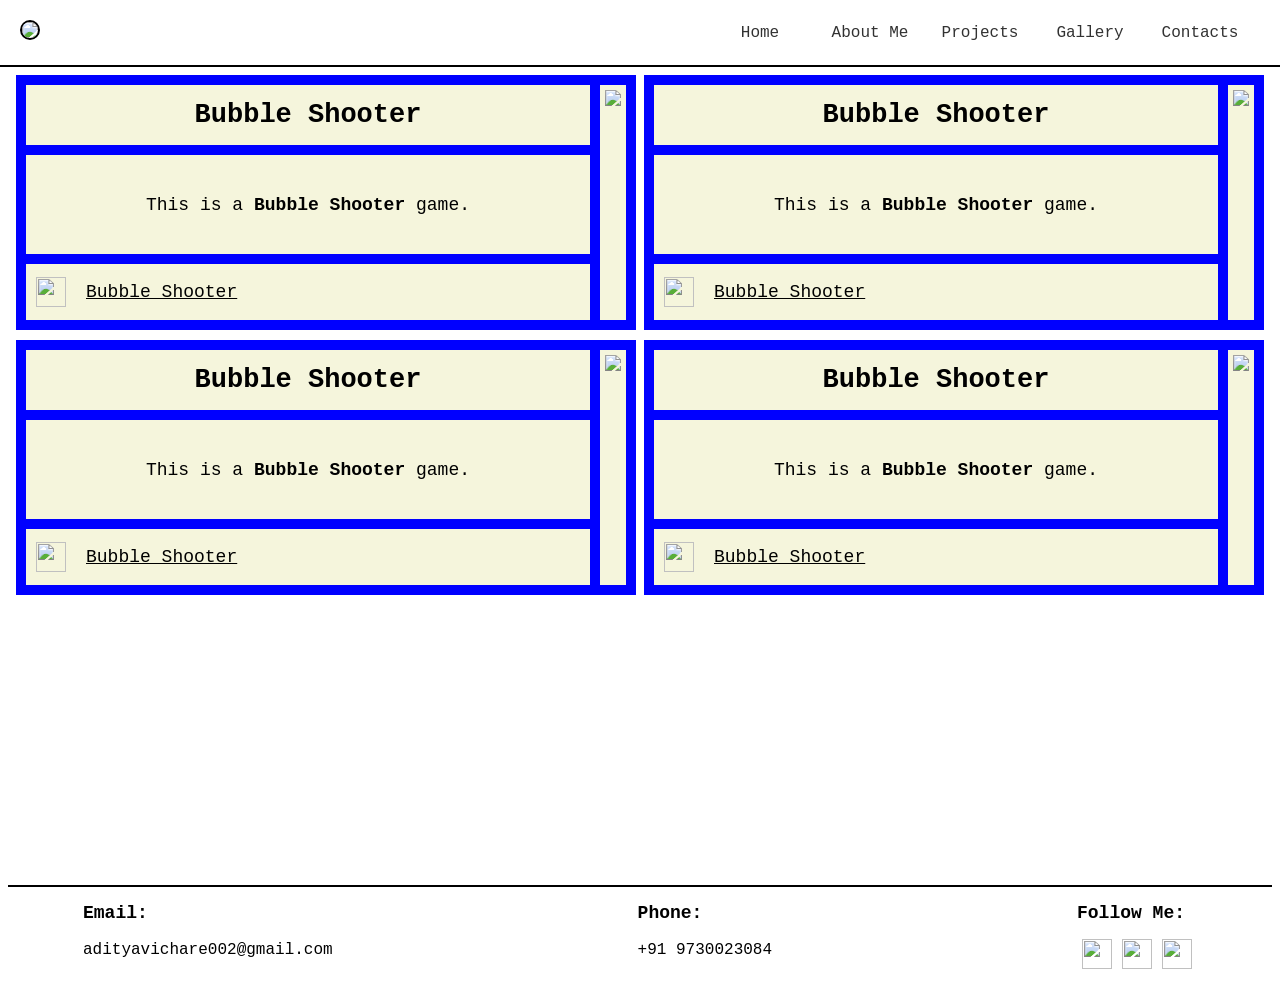
==== projects.html @ f6e5afac "Add files via upload" ====
<!DOCTYPE html>
<html>

<head>
<!-- <link rel="favicon" href="./Images/profile.png" type="image/x-icon"> -->

<link rel="stylesheet" type="text/css" href="menue_css.css">

<style>

.MasterDiv {
  display: flex;
  justify-content: space-evenly;
  flex-wrap: wrap;
  box-sizing: border-box;
  width:100%;
  overflow:auto;
}
</style>

<title>Aditya Anil Vichare</title>

</head>

<body style="background-color:#ffffff; font-family:'Open Sans', 'Courier New', monospace;">

<div class="menue" style="display: flex; justify-content: space-between;">
  <a href="./index.html" style="margin-left: 20px; margin-right: 10px;"><img src="./Images/profile.png" style="height: 50px; border-radius: 100px; border: solid black 2px;"></a>
  <div style="display: flex; justify-content: end; margin: 0px 25px;">
  <a href="./index.html">Home</a>
  <a href="./about_me.html">About Me</a>
  <a href="./projects.html">Projects</a>
  <a href="./gallery.html">Gallery</a>
  <a href="./contacts.html">Contacts</a>
  </div>
</div>

<div class="MasterDiv" style="width: 100%;">
    <div style="width: 600px; text-align: left; margin-bottom: 10px; padding: 10px 10px; font-size: large; display: flex; flex-direction: row; background-color: blue;">
      <div style="margin: 0px;  display: flex;  flex-direction: column; flex: 1;">
        <h2 style="padding: 15px; margin: 0px 10px 10px 0px; background-color: beige; text-align: center;">
        Bubble Shooter
        </h2>
        <div style="padding: 10px; margin:  0px 10px 10px 0px; background-color: beige; flex: 1; display: flex; flex-direction: column; justify-content: space-around;">
          <p style="margin: 10px; text-align: center;">This is a <b>Bubble Shooter</b> game.</p>
        </div>

        <div style="background-color: beige; margin: 0px 10px 0px 0px; place-items: center;">
          <a href="https://github.com/Aditya-Anil-Vichare/Bubble-Shooter" target="_blank" style="color: black; display: flex; align-items: center;">
            <img src="./Images/Icons/GitHub_Invertocat_Black.png" style="width: 30px; height: 30px; margin: 0px 10px;">
            <p style="margin-left: 10px; margin-right: 10px;">
              Bubble Shooter
            </p>
          </a>
        </div>
      </div>        
      <img src="./Images/projects/bblshooter.png" style="height: 225px; background-color: beige; padding: 5px; margin: 0px;">
    </div>
    <div style="width: 600px; text-align: left; margin-bottom: 10px; padding: 10px 10px; font-size: large; display: flex; flex-direction: row; background-color: blue;">
      <div style="margin: 0px;  display: flex;  flex-direction: column; flex: 1;">
        <h2 style="padding: 15px; margin: 0px 10px 10px 0px; background-color: beige; text-align: center;">
        Bubble Shooter
        </h2>
        <div style="padding: 10px; margin:  0px 10px 10px 0px; background-color: beige; flex: 1; display: flex; flex-direction: column; justify-content: space-around;">
          <p style="margin: 10px; text-align: center;">This is a <b>Bubble Shooter</b> game.</p>
        </div>

        <div style="background-color: beige; margin: 0px 10px 0px 0px; place-items: center;">
          <a href="https://github.com/Aditya-Anil-Vichare/Bubble-Shooter" target="_blank" style="color: black; display: flex; align-items: center;">
            <img src="./Images/Icons/GitHub_Invertocat_Black.png" style="width: 30px; height: 30px; margin: 0px 10px;">
            <p style="margin-left: 10px; margin-right: 10px;">
              Bubble Shooter
            </p>
          </a>
        </div>
      </div>        
      <img src="./Images/projects/bblshooter.png" style="height: 225px; background-color: beige; padding: 5px; margin: 0px;">
    </div>
    <div style="width: 600px; text-align: left; margin-bottom: 10px; padding: 10px 10px; font-size: large; display: flex; flex-direction: row; background-color: blue;">
      <div style="margin: 0px;  display: flex;  flex-direction: column; flex: 1;">
        <h2 style="padding: 15px; margin: 0px 10px 10px 0px; background-color: beige; text-align: center;">
        Bubble Shooter
        </h2>
        <div style="padding: 10px; margin:  0px 10px 10px 0px; background-color: beige; flex: 1; display: flex; flex-direction: column; justify-content: space-around;">
          <p style="margin: 10px; text-align: center;">This is a <b>Bubble Shooter</b> game.</p>
        </div>

        <div style="background-color: beige; margin: 0px 10px 0px 0px; place-items: center;">
          <a href="https://github.com/Aditya-Anil-Vichare/Bubble-Shooter" target="_blank" style="color: black; display: flex; align-items: center;">
            <img src="./Images/Icons/GitHub_Invertocat_Black.png" style="width: 30px; height: 30px; margin: 0px 10px;">
            <p style="margin-left: 10px; margin-right: 10px;">
              Bubble Shooter
            </p>
          </a>
        </div>
      </div>        
      <img src="./Images/projects/bblshooter.png" style="height: 225px; background-color: beige; padding: 5px; margin: 0px;">
    </div>
    <div style="width: 600px; text-align: left; margin-bottom: 10px; padding: 10px 10px; font-size: large; display: flex; flex-direction: row; background-color: blue;">
      <div style="margin: 0px;  display: flex;  flex-direction: column; flex: 1;">
        <h2 style="padding: 15px; margin: 0px 10px 10px 0px; background-color: beige; text-align: center;">
        Bubble Shooter
        </h2>
        <div style="padding: 10px; margin:  0px 10px 10px 0px; background-color: beige; flex: 1; display: flex; flex-direction: column; justify-content: space-around;">
          <p style="margin: 10px; text-align: center;">This is a <b>Bubble Shooter</b> game.</p>
        </div>

        <div style="background-color: beige; margin: 0px 10px 0px 0px; place-items: center;">
          <a href="https://github.com/Aditya-Anil-Vichare/Bubble-Shooter" target="_blank" style="color: black; display: flex; align-items: center;">
            <img src="./Images/Icons/GitHub_Invertocat_Black.png" style="width: 30px; height: 30px; margin: 0px 10px;">
            <p style="margin-left: 10px; margin-right: 10px;">
              Bubble Shooter
            </p>
          </a>
        </div>
      </div>        
      <img src="./Images/projects/bblshooter.png" style="height: 225px; background-color: beige; padding: 5px; margin: 0px;">
    </div>
</div>

<footer class="Footer">
  <div>
  <p style="display: grid; justify-content: center;">
    <b style="font-size: large;">Email:</b><br>
    adityavichare002@gmail.com
  </p>

  <p style="display: grid; justify-content: center;">
    <b style="font-size: large;">Phone:</b><br>
    +91 9730023084
  </p>

  <div class="FollowMe" style="margin: 0px; display: grid; justify-content: center;">
    <p>
      <b style="font-size: large;">Follow Me:</b>
    </p>
    <div class="SocialMediaIcons" style="width: auto; margin: 0px;">
      <a href="https://www.linkedin.com/in/aditya-anil-vichare-59b17b426" target="_blank">
        <img src="./Images/Icons/InBug-Black.png" style="width:30px; height: 30px; margin-left: 5px; margin-right: 5px;">
      </a>
      <a href="https://www.instagram.com/vichare9720" target="_blank">
        <img src="./Images/Icons/Instagram_Glyph_Black.png" style="width:30px; height: 30px; margin-left: 5px; margin-right: 5px;">
      </a>
      <a href="https://github.com/Aditya-Anil-Vichare" target="_blank">
        <img src="./Images/Icons/GitHub_Invertocat_Black.png" style="width: 30px; height: 30px; margin-left: 5px; margin-right: 5px;">
      </a>
    </div>
  </div>
  </div>
</footer>

</body>
</html>
---- menue_css.css ----
.menue {    
    border-bottom: solid black 2.5px;
    position: fixed;
    padding: 0;
    height: 65px;
    top: 0;
    left: 0;
    width: 100%;
    right: 0;
    margin-left: 0;
    margin-right: 0;
    background-color: white;
    display: grid;
    place-items: center;
    min-width: 1000px;
}

.menue div{
    display: flex;
    place-items: center;
    width:100%;
}

.menue div a{
    font-family:"Open Sans", "Courier New", monospace;
    height:65px;
    width:110px;
    float:left;
    display: grid;
    place-items: center;
}

.menue div a:link {
    color: rgb(50,50,50);
    background-color: transparent;
    text-decoration: none;
}

.menue div a:visited {
    color: rgb(50,50,50);
    background-color: transparent;
    text-decoration: none;
}

.menue div a:hover {
    color: black;
    background-color: transparent;
    text-decoration: bold;
    font-weight: bold;
}

.menue div a:active {
    color: black;
    background-color: transparent;
    text-decoration: none;
}

.MasterDiv{
    height: 100%;
    margin-top: 75px;
    padding-bottom: 110px;
    min-width: 1000px;
}

body {
  position: relative;
  min-height: 100vh;
}

.Footer {
    border-top: solid black 2.5px;
    position: absolute;
    bottom: 0;
    width: 100%;
    min-width: 1000px;
}   

.Footer div{
    margin: 0px 75px 0px 75px;
    display: flex;
    justify-content:space-between;
    box-sizing: border-box;
    width:auto;
    height: 100%;
}

.SocialMediaIcons {
    display: flex;
    justify-content:space-evenly;
    box-sizing: border-box;
}
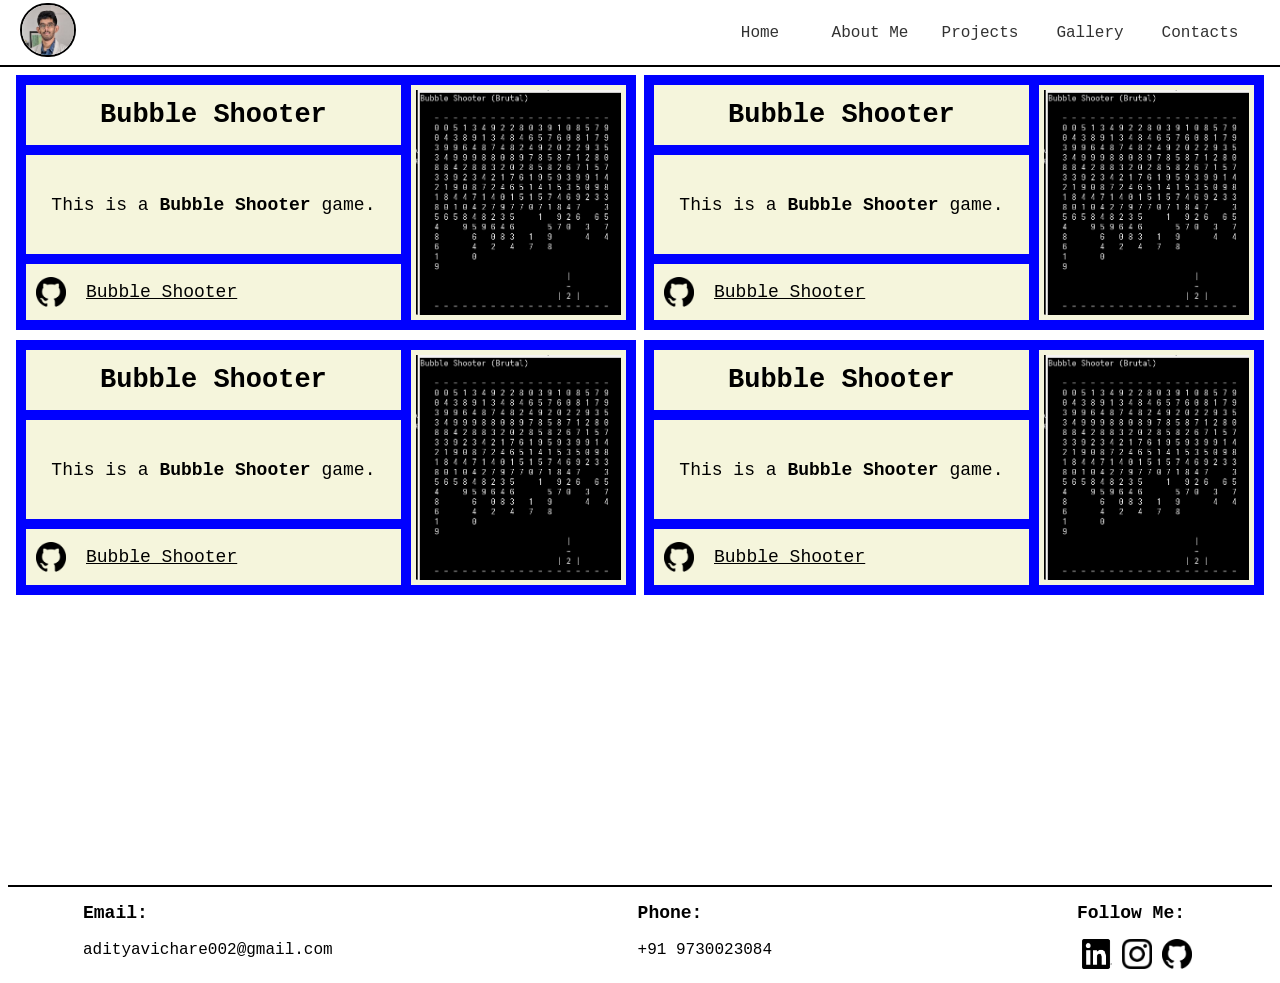
==== commit 77640f44: "Update projects.html" ====
--- a/projects.html
+++ b/projects.html
@@ -54,7 +54,7 @@
           </a>
         </div>
       </div>        
-      <img src="./Images/projects/bblshooter.png" style="height: 225px; background-color: beige; padding: 5px; margin: 0px;">
+      <img src="./Images/Projects/bblshooter.png" style="height: 225px; background-color: beige; padding: 5px; margin: 0px;">
     </div>
     <div style="width: 600px; text-align: left; margin-bottom: 10px; padding: 10px 10px; font-size: large; display: flex; flex-direction: row; background-color: blue;">
       <div style="margin: 0px;  display: flex;  flex-direction: column; flex: 1;">
@@ -74,7 +74,7 @@
           </a>
         </div>
       </div>        
-      <img src="./Images/projects/bblshooter.png" style="height: 225px; background-color: beige; padding: 5px; margin: 0px;">
+      <img src="./Images/Projects/bblshooter.png" style="height: 225px; background-color: beige; padding: 5px; margin: 0px;">
     </div>
     <div style="width: 600px; text-align: left; margin-bottom: 10px; padding: 10px 10px; font-size: large; display: flex; flex-direction: row; background-color: blue;">
       <div style="margin: 0px;  display: flex;  flex-direction: column; flex: 1;">
@@ -94,7 +94,7 @@
           </a>
         </div>
       </div>        
-      <img src="./Images/projects/bblshooter.png" style="height: 225px; background-color: beige; padding: 5px; margin: 0px;">
+      <img src="./Images/Projects/bblshooter.png" style="height: 225px; background-color: beige; padding: 5px; margin: 0px;">
     </div>
     <div style="width: 600px; text-align: left; margin-bottom: 10px; padding: 10px 10px; font-size: large; display: flex; flex-direction: row; background-color: blue;">
       <div style="margin: 0px;  display: flex;  flex-direction: column; flex: 1;">
@@ -114,7 +114,7 @@
           </a>
         </div>
       </div>        
-      <img src="./Images/projects/bblshooter.png" style="height: 225px; background-color: beige; padding: 5px; margin: 0px;">
+      <img src="./Images/Projects/bblshooter.png" style="height: 225px; background-color: beige; padding: 5px; margin: 0px;">
     </div>
 </div>
 
